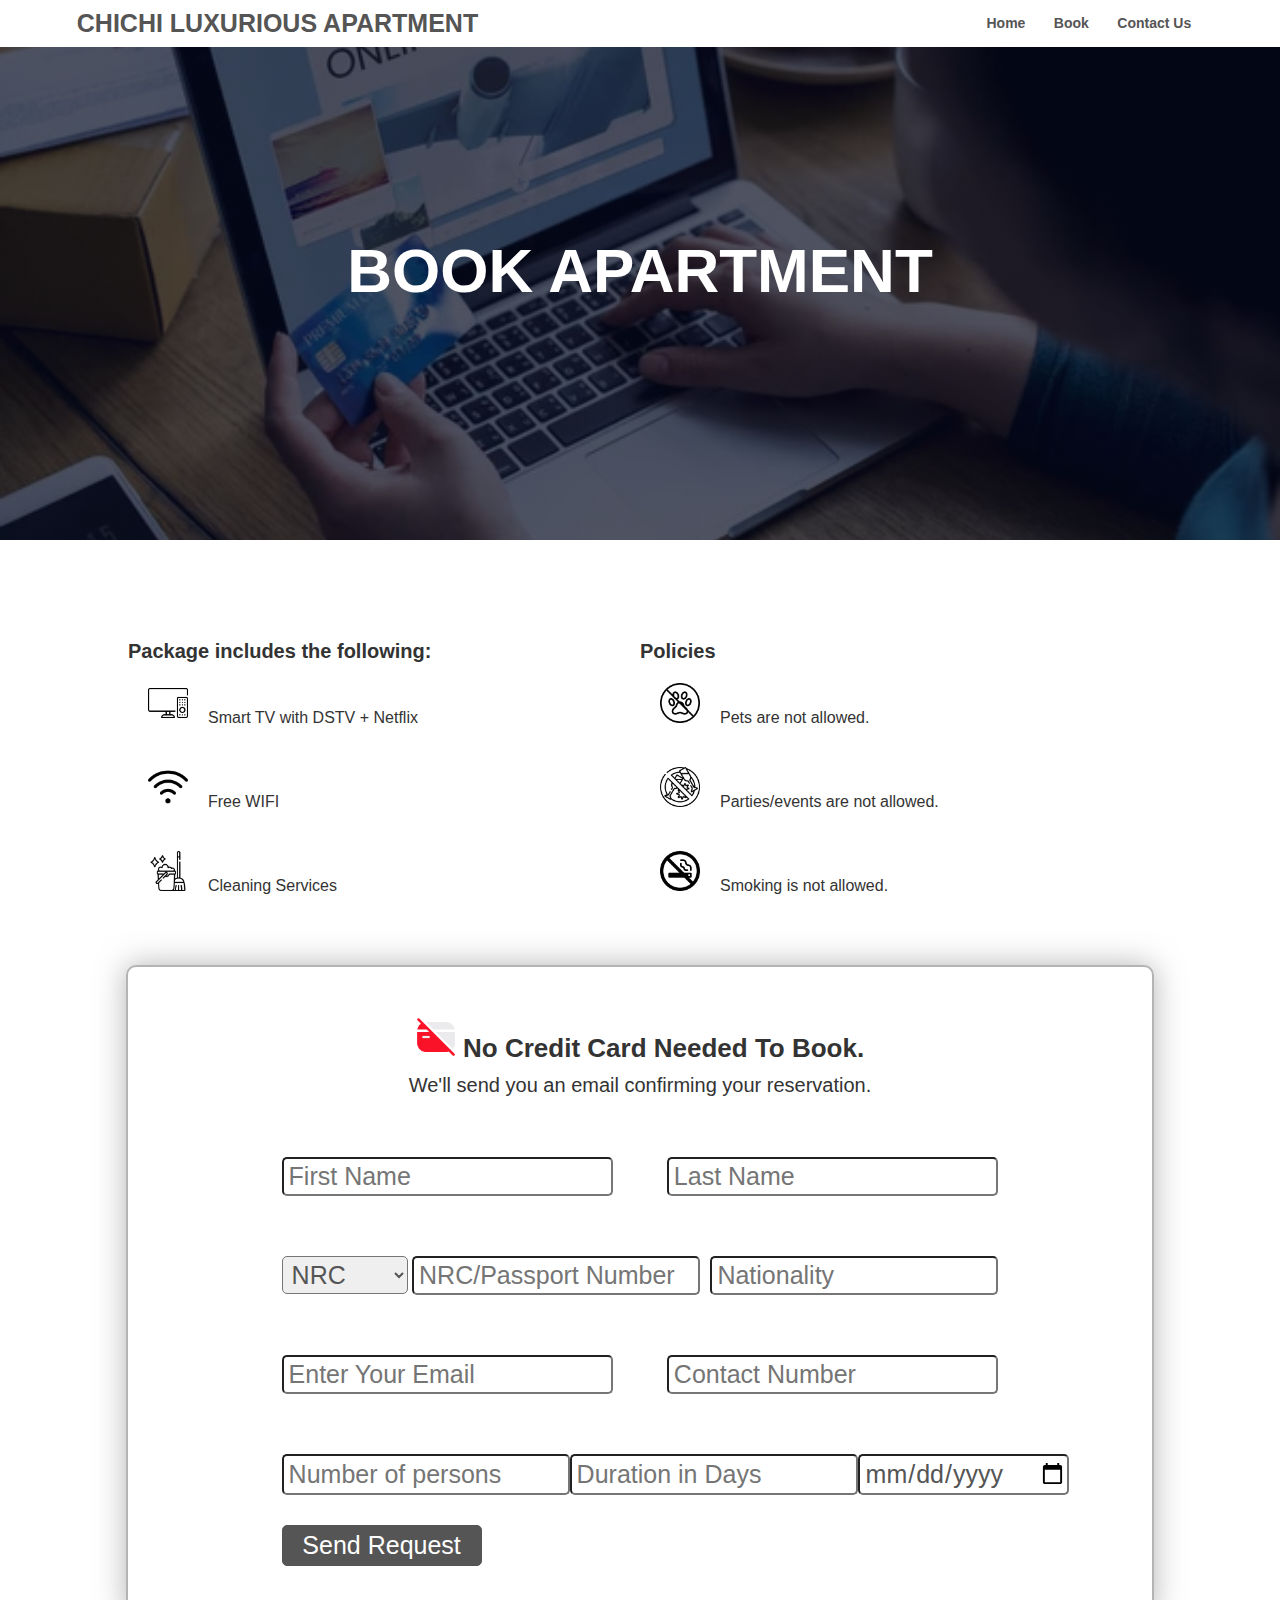
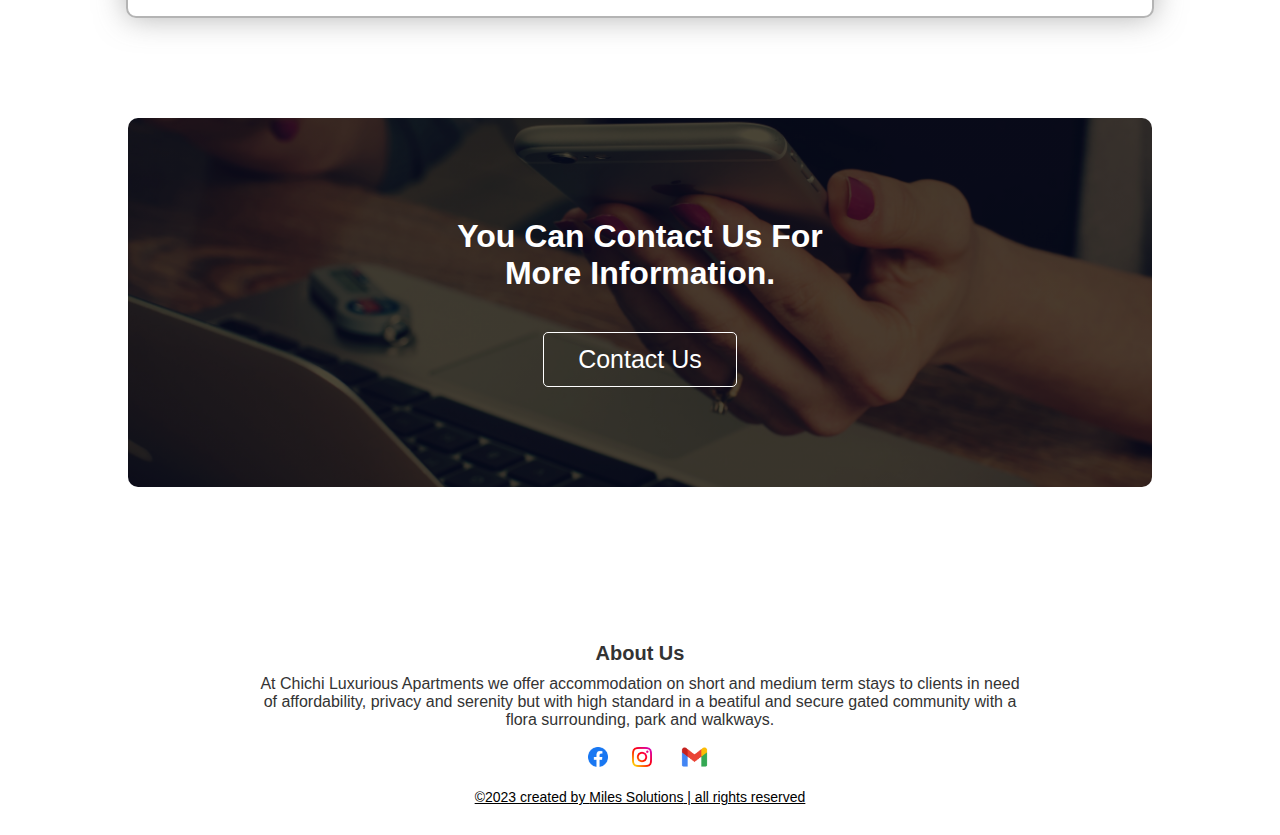
==== book.html @ f62dc42a "Add files via upload" ====
<!DOCTYPE html>
<html lang="en">
<head>
    <meta charset="UTF-8">
    <meta name="viewport" content="width=device-width, initial-scale=1.0">
    <title>Home || Chichi Luxurious Apartments</title>
    <link rel="stylesheet" href="Styles/book.css">
</head>
<body>
    <section class="header">
        <!-- ------------------- <header>-------------------- -->
            <nav>
                <a href="index.html" class="logo"><span>CHICHI LUXURIOUS APARTMENT</a>
                <div class="navigator" id="nav">
                <img src="Styles/icons/close (1).png" height="20px" class="icons" onclick="hideMenu()">
                    <ul>
                        <li><a href="index.html">Home</a></li>
                        <li><a href="book.html">Book</a></li>
                        <li><a href="contact.html">Contact Us</a></li>
                    </ul>
                </div>
                <img src="Styles/Icons/menu-button-of-three-horizontal-lines.png" height="20px" class="icons" onclick="showMenu()">
            </nav>

            <div class="welcome">
                <h1>BOOK APARTMENT</h1>
            </div>
        <!-- </header> -->
    </section>

    <section class="package-policies">
        <div class="package">
            <h3>Package includes the following:</h3>
            <p><img src="Styles/Icons/television.png">Smart TV with DSTV + Netflix</p>
            <p><img src="Styles/Icons/wifi.png">Free WIFI</p>
            <p><img src="Styles/Icons/oosouji.png">Cleaning Services</p>
        </div>
        <div class="policies">
            <h3>Policies</h3>
            <p><img src="Styles/Icons/no-animals.png">Pets are not allowed.</p>
            <p><img src="Styles/Icons/parties.png" >Parties/events are not allowed.</p>
            <p><img src="Styles/Icons/no-smoking.png">Smoking is not allowed.</p>
        </div>
    </section>

     <!-- The home section -->
    <section class="booking" id="booking">
        <h3><img src="Styles/Icons/no-credit-card.png" > No Credit Card Needed To Book.</h3>
        <p>We'll send you an email confirming your reservation.</p>
        <div class="content">
            <form action="https://formsubmit.co/festusmwape2001@gmail.com" method="POST">
                <!-- ------- Honeypot-------- -->
                <input type="text" name="_honey" style="display: none;">
                <!-- ------ Disable Captcha ------  -->
                <input type="hidden" name="_captcha" value="false">

                <input type="hidden" name="_next" value="https://festumiles.github.io/beautyenhanced.io/success.html">

                <div class="name1">
                    <input type="text" placeholder="First Name" name="fName">
                    <input type="text" placeholder="Last Name" name="lName">
                </div>
                <div class="id">
                    <div>
                        <select name="id-type" id="id-type" class="id-type">
                            <option value="NRC">NRC</option>
                            <option value="Passport">Passport</option>
                        </select>
                        <input type="text" placeholder="NRC/Passport Number" name="id-number" class="id-number">
                    </div>
                    <input type="text" placeholder="Nationality" name="nationality" class="nationality">
                </div>
                <div class="name2">
                    <input type="email" placeholder="Enter Your Email" name="email" class="email">
                    <input type="text" placeholder="Contact Number" name="number" class="number">
                </div>
                <div class="accommodation-for">
                    <input type="number" placeholder="Number of persons" name="number-of-persons" class="number-of-persons">
                    <input type="number" placeholder="Duration in Days" name="duration" class="duration">
                    <input type="date" placeholder="Enter the date" name="date" class="date">
                </div>
                <button type="submit" class="submit-btn">Send Request</button>
            </form>
            
        </div>
    </section>

    <!-- ------------------ Contact ------------------  -->
    <section class="contact">
        <h1>You Can Contact Us For <br>More Information.</h1>
        <a href="contact.html" class="btn">Contact Us</a>

    </section>

    <!-- ------------------ Footer ------------------  -->


    <section class="footer">
        <h4>About <span>Us</span></h4>
        <!-- <div class="content"> -->
            <p>At Chichi Luxurious Apartments we offer accommodation on short and medium term stays to clients
                in need of affordability, privacy and serenity but with high standard in a beatiful and secure gated
                community with a flora surrounding, park and walkways.
            </p>
            <div class="icons">
                <a href="https://www.facebook.com/profile.php?id=61554028753797&sk=about_work_and_education"><img src="Styles/Icons/facebook.png" alt="" height="20px"></a>
                <a href="https://www.instagram.com/chichi_luxurious_apartment/?hl=en"><img src="Styles/Icons/instagram (1).png" alt="" height="20px"></a>
                <a href="mailto:mmchisanga@hotmail.com"><img src="Styles/Icons/Gmail-Logo.png" alt="" height="20px"></a>
            </div>
        <div class="credit">&copy;2023 created by <span>Miles Solutions</span> | all rights reserved</div>

        <!-- </div> -->
    </section>


        <!-- ---------- JavaScript for Toggle Menu ------------ -->
<script>
    var nav = document.getElementById("nav");

    function showMenu() {
        nav.style.right ="0";
    }
    function hideMenu() {
        nav.style.right ="-200px";
    }
</script>
</body>
</html>
---- Styles/book.css ----
*{
    margin: 0;
    padding: 0;
    font-family:'Gill Sans', 'Gill Sans MT', Calibri, 'Trebuchet MS', sans-serif;
}
h2{
    font-size: 36px;
    font-weight: 600;
    color: #333;

}
h1{
    color: #333;
    font-weight: 600;
}
h3{
    color: #333;
    font-weight: 600;
    font-size: 26px;

}
h4{
    color: #333;
    font-weight: 600;

}
p{
    color: #333;
    font-size: 20px;
}

                /* -------------------- The Header Section -------------------- */

.header{
    min-height: 60vh;
    width: 100%;
    background-image: linear-gradient(rgba(4,9,30,0.7),rgba(4,9,30,0.7)),url(Images/img/4.jpg);
    background-position: center;
    background-size: cover;
    position: relative;
}
nav{
    display: flex;
    padding: .5% 6%;
    justify-content: space-between;
    align-items: center;
}
.header nav{
   background: #fff;
   /* opacity: 90%; */
}
.header nav a{
    font-size: 30px;
    color: #555;
    font-weight: bolder;
    text-decoration: none;
}
.header nav .logo{
   color: #555;
   font-size: 25px;
}
/* .header nav .logo span{
   color: #fc6006;
} */
.navigator{
    flex: 1;
    text-align: right;
}
.navigator ul li{
    list-style: none;
    display: inline-block;
    padding: 8px 12px;
    position: relative;
}
.navigator ul li a{
    color: #555;
    text-decoration: none;
    font-size: 14px;
    font-family:'Lucida Sans', 'Lucida Sans Regular', 'Lucida Grande', 'Lucida Sans Unicode', Geneva, Verdana, sans-serif;
}
.navigator ul li a:hover{
    color: #fc6006;
}
.welcome{
    width: 90%;
    color: #fff;
    position: absolute;
    top: 50%;
    left: 50%;
    transform: translate(-50%,-50%);
    text-align: center;
}
.welcome h1{
    font-size: 62px;
    color: #fff;
}
nav .icons{
    display: none;
}
@media(max-width:700px){
    .header nav .logo{
        font-size: 18px;
     }
    .header nav ul li a{
        font-size: 20px;
    }
    .welcome h1{
        font-size: 42px;
    }
    .navigator ul{
        padding: 30px;
    }
    .navigator ul li{
        display: block;
    }
    .navigator{
        position: fixed;
        background: #fff;
        height: 100vh;
        width: 200px;
        top: 0;
        right: -200px;
        text-align: left;
        z-index: 2;
        transition: 1s;
    }
    .navigator ul li a{
        color: #333;
    }
    nav .icons{
        display: block;
        color: #fff;
        margin: 10px;
        font-size: 22px;
        cursor: pointer;
    }
}

                        /* -------------------- Package -------------------- */
.package-policies{
    width: 80%;
    margin: auto;
    margin-top: 100px;
    display: flex;

}
.package-policies img{
    height: 40px;
    margin-right: 20px;
}
.package-policies p{
    padding: 20px;
    font-size: 16px;
}
.package-policies .package{
    width: 50%;
}
.package-policies h3{
    font-size: 20px;
}
@media (max-width:700px) {
    .package-policies{
        flex-wrap: wrap;
    }
    .package-policies .package{
        width: 100%;
    }
}

                        /* ------------------- Booking -------------------- */
.booking{
    width: 80%;
    margin: auto;
    padding-top: 50px;
    padding-bottom: 50px;
    margin-top: 50px;
    border: 2px solid rgba(106, 106, 106, 0.5); 
    border-radius: 10px;
    box-shadow: 0 0 30px rgba(106, 106, 106, 0.5);
}
.booking h3, .booking p{
    text-align: center;
}
.booking p{
    padding-top: 10px;
}
.booking img{
    height: 40px;
}
.booking .content{
    width: 70%;
    margin: auto;
    padding-top: 30px;
}
.booking .content input{
    font-size: 25px;
    margin-top: 30px;
    margin-bottom: 30px;
    padding-left: 5px;
    border-radius: 5px;
    padding-top: 3px;
    padding-bottom: 3px;
}
.booking .content form input:focus{
    border-color: #fc6006;
}
.booking .content .id-type{
    font-size: 25px;
    margin-top: 20px;
    margin-bottom: 20px;
    padding-left: 5px;
    color: #555;
    border-radius: 5px;
    padding-top: 3px;
    padding-bottom: 3px;
}
.booking .content .name1{
    width: 100%;
    display: flex;
    justify-content: space-between;
}
.booking .content .name1 input{
    width: 45%;
}
.booking .content .name2{
    width: 100%;
    display: flex;
    justify-content: space-between;
}
.booking .content .name2 .number{
    width: 45%;
}
.booking .content .email{
    width: 45%;
}
.booking .content .id{
    width: 100%;
    display: flex;
    justify-content: space-between;
}
.booking .content .accommodation-for{
    width: 100%;
    display: flex;
    justify-content: space-between;
}
.booking .content .date{
    color: #555;
}
.booking .content .submit-btn{
    text-decoration: none;
    margin: auto;
    color: #fff;
    font-size: 25px;
    border: 1px solid #555;
    padding: 5px 5px;
    display: inline-block;
    position: relative;
    background: #555;
    border-radius: 5px;
    width: 200px;
    cursor: pointer;
}
.booking .content .submit-btn:hover{
    border: 1px solid #fc6006;
    background: #fc6006;
    transition: 2s;
}
@media (max-width: 700px) {
    .booking{
        width: 95%;
    }
    .booking h3{
        font-size: 20px;
    }
    .booking p{
        padding-top: 10px;
        font-size: 16px;
    }
    .booking img{
        height: 25px;
    }
    .booking .content{
        width: 95%;
        margin: auto;
        padding-top: 20px;
    }
    .booking .content input{
        font-size: 16px;
        margin-top: 15px;
        margin-bottom: 15px;
        margin-left: 5px;
        margin-right: 5px;
    }
    .booking .content .id-number{
        width: 60%;
    }
    .booking .content .id .nationality{
        width: 30%;
    }
    .booking .content .id-type{
        font-size: 16px;
        margin-top: 15px;
        margin-bottom: 15px;
        margin-left: 5px;
    }
    .booking .content .id div{
        width: 70%;
    }
    .booking .content .name2{
        flex-wrap: wrap;
    }
    .booking .content .email{
        width: 100%;
    }
    .booking .content .submit-btn{
        font-size: 16px;
        width: 150px;
        margin-left: 5px;
    }
    .booking .content .duration{
        width: 40%;
    }
    .booking .content .number-of-persons{
        width: 45%;
    }
}

                        /* ------------------ Contact -------------------- */
 .contact{
    width: 80%;
    margin: 100px auto;
    background-image: linear-gradient(rgba(0,0,0,0.7),rgba(0,0,0,0.7)),url(Images/img/2.jpg);
    background-position: center;
    background-size: cover;
    border-radius: 10px;
    text-align: center;
    padding: 100px 0;
 }
 .contact h1{
    color: #fff;
    margin-bottom: 40px;
    padding: 0;
 }
 .btn{
    text-decoration: none;
    color: #fff;
    font-size: 25px;
    border: 1px solid #fff;
    padding: 12px 34px;
    display: inline-block;
    position: relative;
    background: transparent;
    border-radius: 5px;
}
.btn:hover{
    border: 1px solid #fc6006;
    background: #fc6006;
    transition: 2s;
}
 @media(max-width:700px) {
    .contact h1{
        font-size: 20px;
     }
     .btn{
        font-size: 16px;
    }
 }

 /* ------------------- footer ------------------- */
 .footer{
    width: 100%;
    padding: 30px 0;
    text-align: center;
 }
 .footer h4{
    margin-top: 25px;
    margin-bottom: 10px;
    font-weight: 600;
    font-size: 20px;
 }
 .footer .icons{
    margin: 0 13px;
    padding: 18px;
    cursor: pointer;
 }
 .footer .icons img{
    padding-left: 20px;
 }
 .footer p{
    width: 60%;
    margin: auto;
    font-size: 16px;
 }
 .credit{
    text-decoration: underline;
    font-size: 14px;
 }
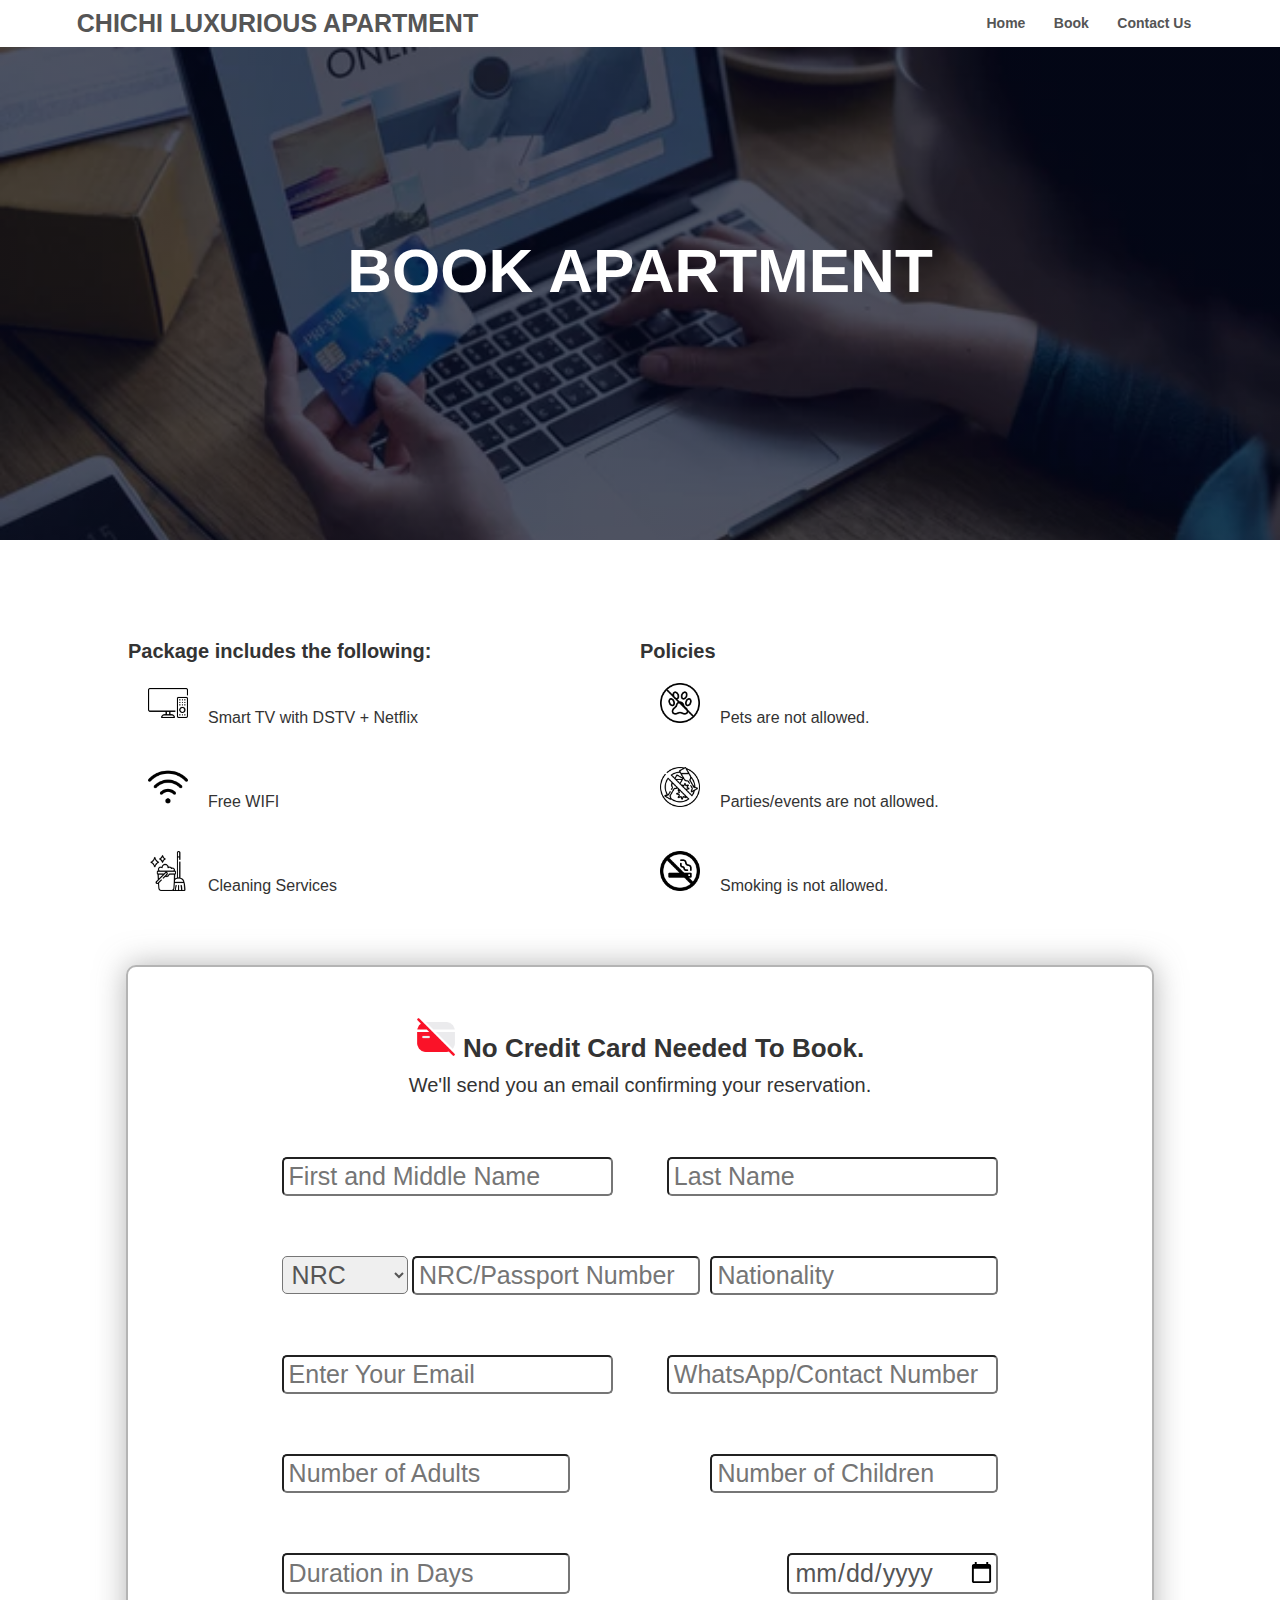
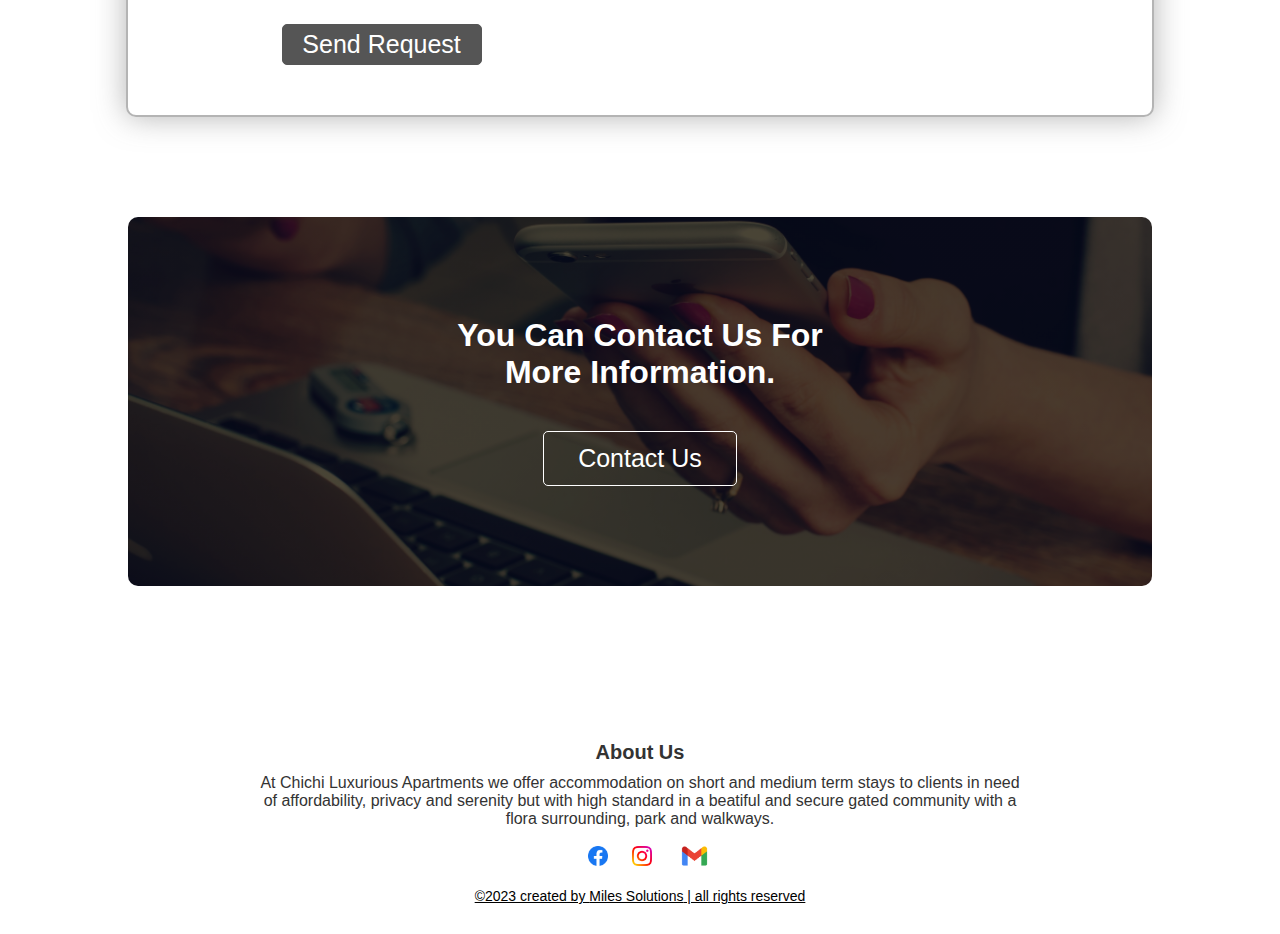
==== commit 378bc139: "Add files via upload" ====
--- a/book.html
+++ b/book.html
@@ -4,7 +4,7 @@
     <meta charset="UTF-8">
     <meta name="viewport" content="width=device-width, initial-scale=1.0">
     <title>Home || Chichi Luxurious Apartments</title>
-    <link rel="stylesheet" href="Styles/book.css">
+    <link rel="stylesheet" href="book.css">
 </head>
 <body>
     <section class="header">
@@ -12,14 +12,14 @@
             <nav>
                 <a href="index.html" class="logo"><span>CHICHI LUXURIOUS APARTMENT</a>
                 <div class="navigator" id="nav">
-                <img src="Styles/icons/close (1).png" height="20px" class="icons" onclick="hideMenu()">
+                <img src="Icons/close (1).png" height="20px" class="icons" onclick="hideMenu()">
                     <ul>
                         <li><a href="index.html">Home</a></li>
                         <li><a href="book.html">Book</a></li>
                         <li><a href="contact.html">Contact Us</a></li>
                     </ul>
                 </div>
-                <img src="Styles/Icons/menu-button-of-three-horizontal-lines.png" height="20px" class="icons" onclick="showMenu()">
+                <img src="Icons/menu-button-of-three-horizontal-lines.png" height="20px" class="icons" onclick="showMenu()">
             </nav>
 
             <div class="welcome">
@@ -31,33 +31,33 @@
     <section class="package-policies">
         <div class="package">
             <h3>Package includes the following:</h3>
-            <p><img src="Styles/Icons/television.png">Smart TV with DSTV + Netflix</p>
-            <p><img src="Styles/Icons/wifi.png">Free WIFI</p>
-            <p><img src="Styles/Icons/oosouji.png">Cleaning Services</p>
+            <p><img src="Icons/television.png">Smart TV with DSTV + Netflix</p>
+            <p><img src="Icons/wifi.png">Free WIFI</p>
+            <p><img src="Icons/oosouji.png">Cleaning Services</p>
         </div>
         <div class="policies">
             <h3>Policies</h3>
-            <p><img src="Styles/Icons/no-animals.png">Pets are not allowed.</p>
-            <p><img src="Styles/Icons/parties.png" >Parties/events are not allowed.</p>
-            <p><img src="Styles/Icons/no-smoking.png">Smoking is not allowed.</p>
+            <p><img src="Icons/no-animals.png">Pets are not allowed.</p>
+            <p><img src="Icons/parties.png" >Parties/events are not allowed.</p>
+            <p><img src="Icons/no-smoking.png">Smoking is not allowed.</p>
         </div>
     </section>
 
      <!-- The home section -->
     <section class="booking" id="booking">
-        <h3><img src="Styles/Icons/no-credit-card.png" > No Credit Card Needed To Book.</h3>
+        <h3><img src="Icons/no-credit-card.png" > No Credit Card Needed To Book.</h3>
         <p>We'll send you an email confirming your reservation.</p>
         <div class="content">
-            <form action="https://formsubmit.co/festusmwape2001@gmail.com" method="POST">
+            <form action="https://formsubmit.co/el/muvera" method="POST">
                 <!-- ------- Honeypot-------- -->
                 <input type="text" name="_honey" style="display: none;">
                 <!-- ------ Disable Captcha ------  -->
                 <input type="hidden" name="_captcha" value="false">
 
-                <input type="hidden" name="_next" value="https://festumiles.github.io/beautyenhanced.io/success.html">
+                <input type="hidden" name="_next" value="https://festumiles.github.io/Festus-Miles.io/success.html">
 
                 <div class="name1">
-                    <input type="text" placeholder="First Name" name="fName">
+                    <input type="text" placeholder="First and Middle Name" name="fName">
                     <input type="text" placeholder="Last Name" name="lName">
                 </div>
                 <div class="id">
@@ -72,10 +72,13 @@
                 </div>
                 <div class="name2">
                     <input type="email" placeholder="Enter Your Email" name="email" class="email">
-                    <input type="text" placeholder="Contact Number" name="number" class="number">
+                    <input type="text" placeholder="WhatsApp/Contact Number" name="number" class="number">
                 </div>
                 <div class="accommodation-for">
-                    <input type="number" placeholder="Number of persons" name="number-of-persons" class="number-of-persons">
+                    <input type="number" placeholder="Number of Adults" name="number-of-persons" class="number-of-persons">
+                    <input type="number" placeholder="Number of Children" name="number-of-persons" class="number-of-persons">
+                </div>
+                <div class="duration-date">
                     <input type="number" placeholder="Duration in Days" name="duration" class="duration">
                     <input type="date" placeholder="Enter the date" name="date" class="date">
                 </div>
@@ -103,9 +106,9 @@
                 community with a flora surrounding, park and walkways.
             </p>
             <div class="icons">
-                <a href="https://www.facebook.com/profile.php?id=61554028753797&sk=about_work_and_education"><img src="Styles/Icons/facebook.png" alt="" height="20px"></a>
-                <a href="https://www.instagram.com/chichi_luxurious_apartment/?hl=en"><img src="Styles/Icons/instagram (1).png" alt="" height="20px"></a>
-                <a href="mailto:mmchisanga@hotmail.com"><img src="Styles/Icons/Gmail-Logo.png" alt="" height="20px"></a>
+                <a href="https://www.facebook.com/profile.php?id=61554028753797&sk=about_work_and_education"><img src="Icons/facebook.png" alt="" height="20px"></a>
+                <a href="https://www.instagram.com/chichi_luxurious_apartment/?hl=en"><img src="Icons/instagram (1).png" alt="" height="20px"></a>
+                <a href="mailto:chichiluxuriousapartments@gmail.com"><img src="Icons/Gmail-Logo.png" alt="" height="20px"></a>
             </div>
         <div class="credit">&copy;2023 created by <span>Miles Solutions</span> | all rights reserved</div>
 
--- a/book.css
+++ b/book.css
@@ -0,0 +1,401 @@
+*{
+    margin: 0;
+    padding: 0;
+    font-family:'Gill Sans', 'Gill Sans MT', Calibri, 'Trebuchet MS', sans-serif;
+}
+h2{
+    font-size: 36px;
+    font-weight: 600;
+    color: #333;
+
+}
+h1{
+    color: #333;
+    font-weight: 600;
+}
+h3{
+    color: #333;
+    font-weight: 600;
+    font-size: 26px;
+
+}
+h4{
+    color: #333;
+    font-weight: 600;
+
+}
+p{
+    color: #333;
+    font-size: 20px;
+}
+
+                /* -------------------- The Header Section -------------------- */
+
+.header{
+    min-height: 60vh;
+    width: 100%;
+    background-image: linear-gradient(rgba(4,9,30,0.7),rgba(4,9,30,0.7)),url(Images/4.jpg);
+    background-position: center;
+    background-size: cover;
+    position: relative;
+}
+nav{
+    display: flex;
+    padding: .5% 6%;
+    justify-content: space-between;
+    align-items: center;
+}
+.header nav{
+   background: #fff;
+   /* opacity: 90%; */
+}
+.header nav a{
+    font-size: 30px;
+    color: #555;
+    font-weight: bolder;
+    text-decoration: none;
+}
+.header nav .logo{
+   color: #555;
+   font-size: 25px;
+}
+/* .header nav .logo span{
+   color: #fc6006;
+} */
+.navigator{
+    flex: 1;
+    text-align: right;
+}
+.navigator ul li{
+    list-style: none;
+    display: inline-block;
+    padding: 8px 12px;
+    position: relative;
+}
+.navigator ul li a{
+    color: #555;
+    text-decoration: none;
+    font-size: 14px;
+    font-family:'Lucida Sans', 'Lucida Sans Regular', 'Lucida Grande', 'Lucida Sans Unicode', Geneva, Verdana, sans-serif;
+}
+.navigator ul li a:hover{
+    color: #fc6006;
+}
+.welcome{
+    width: 90%;
+    color: #fff;
+    position: absolute;
+    top: 50%;
+    left: 50%;
+    transform: translate(-50%,-50%);
+    text-align: center;
+}
+.welcome h1{
+    font-size: 62px;
+    color: #fff;
+}
+nav .icons{
+    display: none;
+}
+@media(max-width:700px){
+    .header nav .logo{
+        font-size: 18px;
+     }
+    .header nav ul li a{
+        font-size: 20px;
+    }
+    .welcome h1{
+        font-size: 42px;
+    }
+    .navigator ul{
+        padding: 30px;
+    }
+    .navigator ul li{
+        display: block;
+    }
+    .navigator{
+        position: fixed;
+        background: #fff;
+        height: 100vh;
+        width: 200px;
+        top: 0;
+        right: -200px;
+        text-align: left;
+        z-index: 2;
+        transition: 1s;
+    }
+    .navigator ul li a{
+        color: #333;
+    }
+    nav .icons{
+        display: block;
+        color: #fff;
+        margin: 10px;
+        font-size: 22px;
+        cursor: pointer;
+    }
+}
+
+                        /* -------------------- Package -------------------- */
+.package-policies{
+    width: 80%;
+    margin: auto;
+    margin-top: 100px;
+    display: flex;
+
+}
+.package-policies img{
+    height: 40px;
+    margin-right: 20px;
+}
+.package-policies p{
+    padding: 20px;
+    font-size: 16px;
+}
+.package-policies .package{
+    width: 50%;
+}
+.package-policies h3{
+    font-size: 20px;
+}
+@media (max-width:700px) {
+    .package-policies{
+        flex-wrap: wrap;
+    }
+    .package-policies .package{
+        width: 100%;
+    }
+}
+
+                        /* ------------------- Booking -------------------- */
+.booking{
+    width: 80%;
+    margin: auto;
+    padding-top: 50px;
+    padding-bottom: 50px;
+    margin-top: 50px;
+    border: 2px solid rgba(106, 106, 106, 0.5); 
+    border-radius: 10px;
+    box-shadow: 0 0 30px rgba(106, 106, 106, 0.5);
+}
+.booking h3, .booking p{
+    text-align: center;
+}
+.booking p{
+    padding-top: 10px;
+}
+.booking img{
+    height: 40px;
+}
+.booking .content{
+    width: 70%;
+    margin: auto;
+    padding-top: 30px;
+}
+.booking .content input{
+    font-size: 25px;
+    margin-top: 30px;
+    margin-bottom: 30px;
+    padding-left: 5px;
+    border-radius: 5px;
+    padding-top: 3px;
+    padding-bottom: 3px;
+}
+.booking .content form input:focus{
+    border-color: #fc6006;
+}
+.booking .content .id-type{
+    font-size: 25px;
+    margin-top: 20px;
+    margin-bottom: 20px;
+    padding-left: 5px;
+    color: #555;
+    border-radius: 5px;
+    padding-top: 3px;
+    padding-bottom: 3px;
+}
+.booking .content .name1{
+    width: 100%;
+    display: flex;
+    justify-content: space-between;
+}
+.booking .content .name1 input{
+    width: 45%;
+}
+.booking .content .name2{
+    width: 100%;
+    display: flex;
+    justify-content: space-between;
+}
+.booking .content .name2 .number{
+    width: 45%;
+}
+.booking .content .email{
+    width: 45%;
+}
+.booking .content .id{
+    width: 100%;
+    display: flex;
+    justify-content: space-between;
+}
+.booking .content .accommodation-for{
+    width: 100%;
+    display: flex;
+    justify-content: space-between;
+}
+.booking .duration-date{
+    display: flex;
+    justify-content: space-between;
+}
+.booking .content .date{
+    color: #555;
+}
+.booking .content .submit-btn{
+    text-decoration: none;
+    margin: auto;
+    color: #fff;
+    font-size: 25px;
+    border: 1px solid #555;
+    padding: 5px 5px;
+    display: inline-block;
+    position: relative;
+    background: #555;
+    border-radius: 5px;
+    width: 200px;
+    cursor: pointer;
+}
+.booking .content .submit-btn:hover{
+    border: 1px solid #fc6006;
+    background: #fc6006;
+    transition: 2s;
+}
+@media (max-width: 700px) {
+    .booking{
+        width: 95%;
+    }
+    .booking h3{
+        font-size: 20px;
+    }
+    .booking p{
+        padding-top: 10px;
+        font-size: 16px;
+    }
+    .booking img{
+        height: 25px;
+    }
+    .booking .content{
+        width: 95%;
+        margin: auto;
+        padding-top: 20px;
+    }
+    .booking .content input{
+        font-size: 16px;
+        margin-top: 15px;
+        margin-bottom: 15px;
+        margin-left: 5px;
+        margin-right: 5px;
+    }
+    .booking .content .id-number{
+        width: 60%;
+    }
+    .booking .content .id .nationality{
+        width: 30%;
+    }
+    .booking .content .id-type{
+        font-size: 16px;
+        margin-top: 15px;
+        margin-bottom: 15px;
+        margin-left: 5px;
+    }
+    .booking .content .id div{
+        width: 70%;
+    }
+    .booking .content .name2{
+        flex-wrap: wrap;
+    }
+    .booking .content .email{
+        width: 100%;
+    }
+    .booking .content .submit-btn{
+        font-size: 16px;
+        width: 150px;
+        margin-left: 5px;
+    }
+    .booking .content .duration{
+        width: 40%;
+    }
+    .booking .content .number-of-persons{
+        width: 45%;
+    }
+}
+
+                        /* ------------------ Contact -------------------- */
+ .contact{
+    width: 80%;
+    margin: 100px auto;
+    background-image: linear-gradient(rgba(0,0,0,0.7),rgba(0,0,0,0.7)),url(Images/2.jpg);
+    background-position: center;
+    background-size: cover;
+    border-radius: 10px;
+    text-align: center;
+    padding: 100px 0;
+ }
+ .contact h1{
+    color: #fff;
+    margin-bottom: 40px;
+    padding: 0;
+ }
+ .btn{
+    text-decoration: none;
+    color: #fff;
+    font-size: 25px;
+    border: 1px solid #fff;
+    padding: 12px 34px;
+    display: inline-block;
+    position: relative;
+    background: transparent;
+    border-radius: 5px;
+}
+.btn:hover{
+    border: 1px solid #fc6006;
+    background: #fc6006;
+    transition: 2s;
+}
+ @media(max-width:700px) {
+    .contact h1{
+        font-size: 20px;
+     }
+     .btn{
+        font-size: 16px;
+    }
+ }
+
+ /* ------------------- footer ------------------- */
+ .footer{
+    width: 100%;
+    padding: 30px 0;
+    text-align: center;
+ }
+ .footer h4{
+    margin-top: 25px;
+    margin-bottom: 10px;
+    font-weight: 600;
+    font-size: 20px;
+ }
+ .footer .icons{
+    margin: 0 13px;
+    padding: 18px;
+    cursor: pointer;
+ }
+ .footer .icons img{
+    padding-left: 20px;
+ }
+ .footer p{
+    width: 60%;
+    margin: auto;
+    font-size: 16px;
+ }
+ .credit{
+    text-decoration: underline;
+    font-size: 14px;
+ }